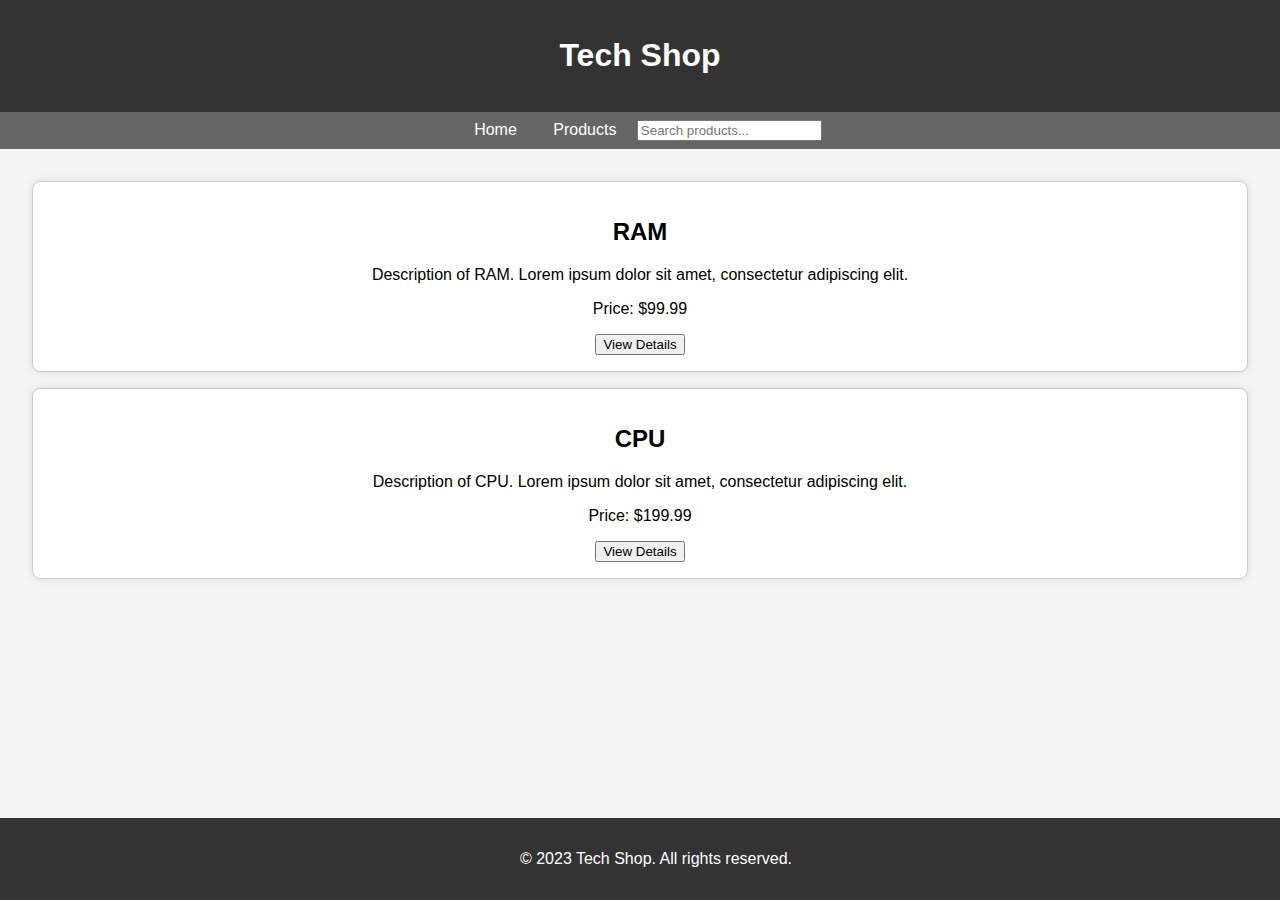
==== index.html @ 892a9ae0 "html added" ====
<!DOCTYPE html>
<html lang="en">
<head>
    <meta charset="UTF-8">
    <meta name="viewport" content="width=device-width, initial-scale=1.0">
    <title>Tech Shop</title>
    <style>
        body {
            font-family: Arial, sans-serif;
            margin: 0;
            padding: 0;
            background-color: #f4f4f4;
        }

        header {
            background-color: #333;
            color: #fff;
            padding: 1em;
            text-align: center;
        }

        nav {
            background-color: #666;
            padding: 0.5em;
            text-align: center;
        }

        nav a {
            color: #fff;
            text-decoration: none;
            margin: 0 1em;
        }

        section {
            padding: 1em;
        }

        .product {
            border: 1px solid #ccc;
            border-radius: 8px;
            padding: 1em;
            margin: 1em;
            text-align: center;
            background-color: #fff;
            box-shadow: 0 0 10px rgba(0, 0, 0, 0.1);
        }

        footer {
            background-color: #333;
            color: #fff;
            text-align: center;
            padding: 1em;
            position: absolute;
            bottom: 0;
            width: 100%;
        }

    </style>
</head>
<body>

    <header>
        <h1>Tech Shop</h1>
    </header>

    <nav>
        <a href="#">Home</a>
        <a href="#" id="showProducts">Products</a>
        <input type="text" id="searchInput" placeholder="Search products...">
    </nav>

    <section id="productList">
        <div class="product" data-name="RAM">
            <h2>RAM</h2>
            <p>Description of RAM. Lorem ipsum dolor sit amet, consectetur adipiscing elit.</p>
            <p>Price: $99.99</p>
            <button onclick="viewProduct('RAM')">View Details</button>
        </div>

        <div class="product" data-name="CPU">
            <h2>CPU</h2>
            <p>Description of CPU. Lorem ipsum dolor sit amet, consectetur adipiscing elit.</p>
            <p>Price: $199.99</p>
            <button onclick="viewProduct('CPU')">View Details</button>
        </div>

        <!-- Add more product elements as needed -->

    </section>

    <section id="productDetails" style="display: none;">
        <h2 id="productName"></h2>
        <p id="productDescription"></p>
        <p id="productPrice"></p>
        <button onclick="goBack()">Go Back</button>
    </section>

    <footer>
        <p>&copy; 2023 Tech Shop. All rights reserved.</p>
    </footer>

    <script>
        document.getElementById('showProducts').addEventListener('click', function() {
            document.getElementById('productList').style.display = 'flex';
            document.getElementById('productDetails').style.display = 'none';
        });

        function viewProduct(productName) {
            document.getElementById('productList').style.display = 'none';
            document.getElementById('productDetails').style.display = 'block';

            // Simulated product data (in a real-world scenario, this data would come from a server)
            const products = {
                'RAM': { name: 'RAM', description: 'Description of RAM. Lorem ipsum dolor sit amet, consectetur adipiscing elit.', price: '$99.99' },
                'CPU': { name: 'CPU', description: 'Description of CPU. Lorem ipsum dolor sit amet, consectetur adipiscing elit.', price: '$199.99' },
                // Add more products as needed
            };

            const product = products[productName];

            document.getElementById('productName').textContent = product.name;
            document.getElementById('productDescription').textContent = product.description;
            document.getElementById('productPrice').textContent = 'Price: ' + product.price;
        }

        function goBack() {
            document.getElementById('productList').style.display = 'flex';
            document.getElementById('productDetails').style.display = 'none';
        }
    </script>

</body>
</html>
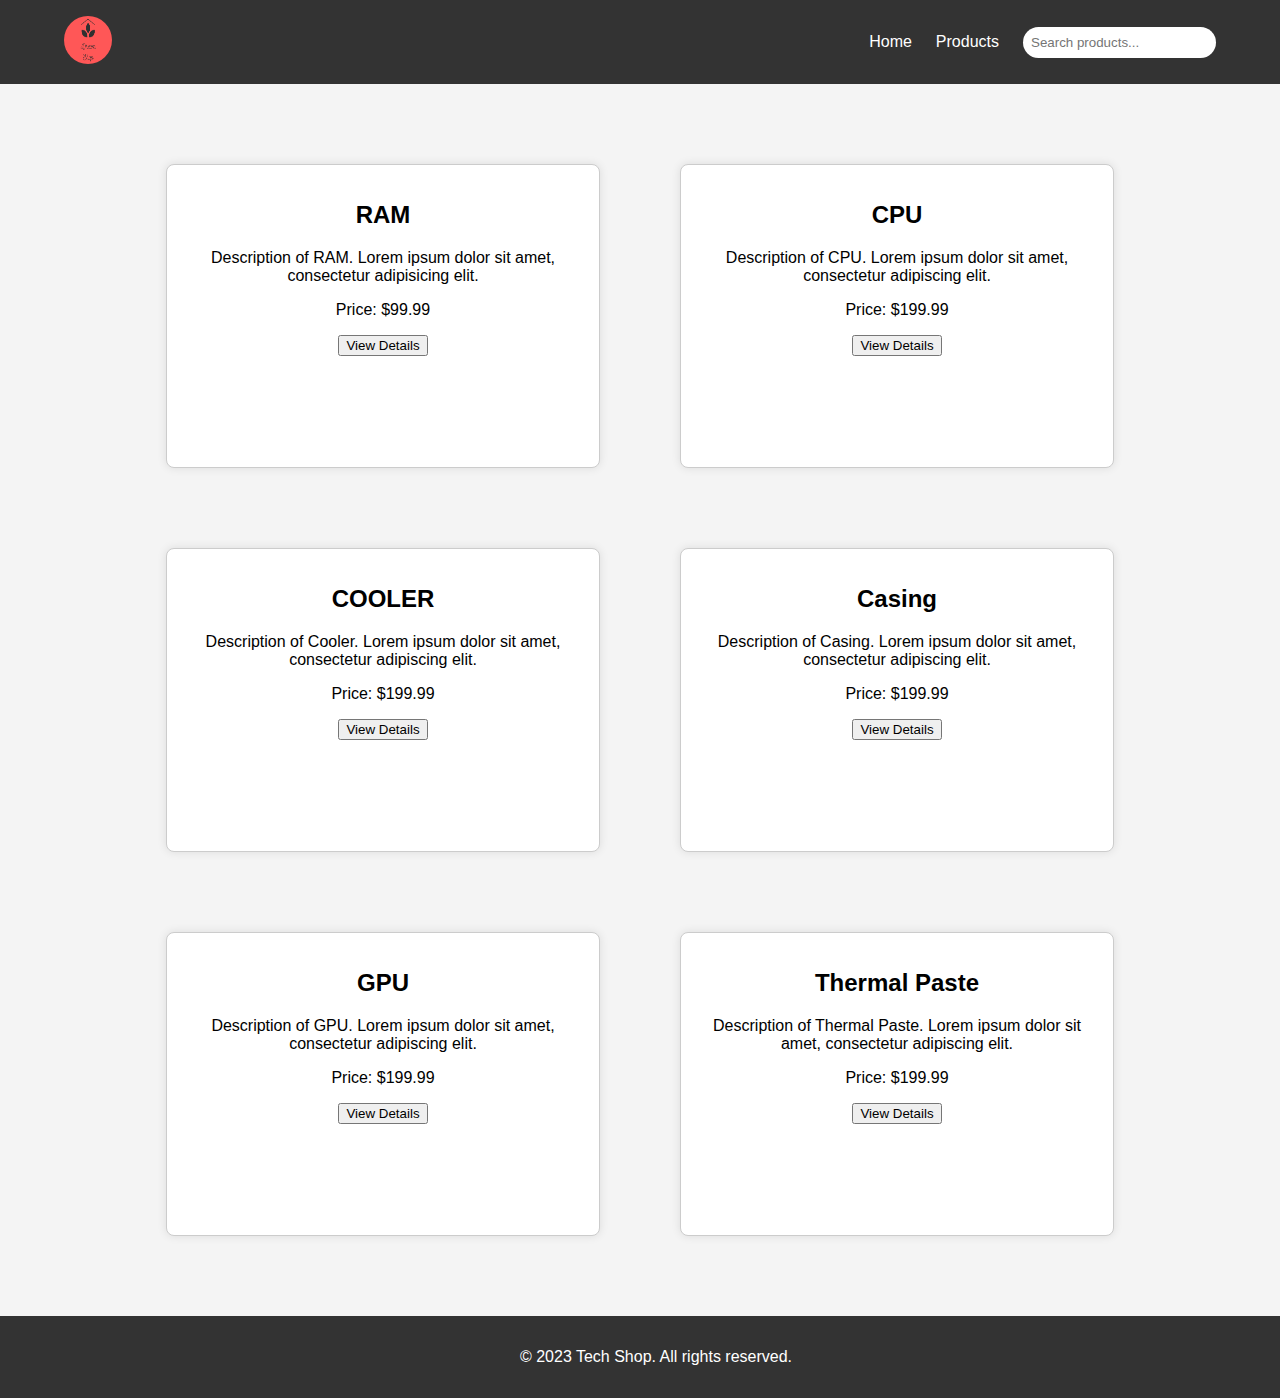
==== commit 3eabba7c: "Working a bit on the FrontEnd" ====
--- a/index.html
+++ b/index.html
@@ -1,133 +1,82 @@
-<!DOCTYPE html>
-<html lang="en">
-<head>
-    <meta charset="UTF-8">
-    <meta name="viewport" content="width=device-width, initial-scale=1.0">
-    <title>Tech Shop</title>
-    <style>
-        body {
-            font-family: Arial, sans-serif;
-            margin: 0;
-            padding: 0;
-            background-color: #f4f4f4;
-        }
-
-        header {
-            background-color: #333;
-            color: #fff;
-            padding: 1em;
-            text-align: center;
-        }
-
-        nav {
-            background-color: #666;
-            padding: 0.5em;
-            text-align: center;
-        }
-
-        nav a {
-            color: #fff;
-            text-decoration: none;
-            margin: 0 1em;
-        }
-
-        section {
-            padding: 1em;
-        }
-
-        .product {
-            border: 1px solid #ccc;
-            border-radius: 8px;
-            padding: 1em;
-            margin: 1em;
-            text-align: center;
-            background-color: #fff;
-            box-shadow: 0 0 10px rgba(0, 0, 0, 0.1);
-        }
-
-        footer {
-            background-color: #333;
-            color: #fff;
-            text-align: center;
-            padding: 1em;
-            position: absolute;
-            bottom: 0;
-            width: 100%;
-        }
-
-    </style>
-</head>
-<body>
-
-    <header>
-        <h1>Tech Shop</h1>
-    </header>
-
-    <nav>
-        <a href="#">Home</a>
-        <a href="#" id="showProducts">Products</a>
-        <input type="text" id="searchInput" placeholder="Search products...">
-    </nav>
-
-    <section id="productList">
-        <div class="product" data-name="RAM">
-            <h2>RAM</h2>
-            <p>Description of RAM. Lorem ipsum dolor sit amet, consectetur adipiscing elit.</p>
-            <p>Price: $99.99</p>
-            <button onclick="viewProduct('RAM')">View Details</button>
-        </div>
-
-        <div class="product" data-name="CPU">
-            <h2>CPU</h2>
-            <p>Description of CPU. Lorem ipsum dolor sit amet, consectetur adipiscing elit.</p>
-            <p>Price: $199.99</p>
-            <button onclick="viewProduct('CPU')">View Details</button>
-        </div>
-
-        <!-- Add more product elements as needed -->
-
-    </section>
-
-    <section id="productDetails" style="display: none;">
-        <h2 id="productName"></h2>
-        <p id="productDescription"></p>
-        <p id="productPrice"></p>
-        <button onclick="goBack()">Go Back</button>
-    </section>
-
-    <footer>
-        <p>&copy; 2023 Tech Shop. All rights reserved.</p>
-    </footer>
-
-    <script>
-        document.getElementById('showProducts').addEventListener('click', function() {
-            document.getElementById('productList').style.display = 'flex';
-            document.getElementById('productDetails').style.display = 'none';
-        });
-
-        function viewProduct(productName) {
-            document.getElementById('productList').style.display = 'none';
-            document.getElementById('productDetails').style.display = 'block';
-
-            // Simulated product data (in a real-world scenario, this data would come from a server)
-            const products = {
-                'RAM': { name: 'RAM', description: 'Description of RAM. Lorem ipsum dolor sit amet, consectetur adipiscing elit.', price: '$99.99' },
-                'CPU': { name: 'CPU', description: 'Description of CPU. Lorem ipsum dolor sit amet, consectetur adipiscing elit.', price: '$199.99' },
-                // Add more products as needed
-            };
-
-            const product = products[productName];
-
-            document.getElementById('productName').textContent = product.name;
-            document.getElementById('productDescription').textContent = product.description;
-            document.getElementById('productPrice').textContent = 'Price: ' + product.price;
-        }
-
-        function goBack() {
-            document.getElementById('productList').style.display = 'flex';
-            document.getElementById('productDetails').style.display = 'none';
-        }
-    </script>
-
-</body>
-</html>+<!DOCTYPE html>
+<html lang="en">
+<head>
+    <meta charset="UTF-8">
+    <meta name="viewport" content="width=device-width, initial-scale=1.0">
+    <link rel="stylesheet" href="style.css">
+    <title>Tech Shop</title>
+</head>
+<body>
+    <nav>
+        <div class="logo">
+            <img src="./Shop%20Logo.F.png" alt="logo">
+        </div>
+        <div class="items">
+            <a href="index.html">Home</a>
+            <a target="_blank" href="https://matias.ma/nsfw/" id="showProducts">Products</a>
+            <input type="text" id="searchInput" placeholder="Search products...">
+        </div>
+    </nav>
+
+    <section id="productList">
+        <div class="product" data-name="RAM">
+            <h2>RAM</h2>
+            <p>Description of RAM. Lorem ipsum dolor sit amet, consectetur adipisicing elit.</p>
+            <p>Price: $99.99</p>
+            <button onclick="viewProduct('RAM', '$99.99')">View Details</button>
+        </div>
+
+        <div class="product" data-name="CPU">
+            <h2>CPU</h2>
+            <p>Description of CPU. Lorem ipsum dolor sit amet, consectetur adipiscing elit.</p>
+            <p>Price: $199.99</p>
+            <button onclick="viewProduct('CPU', '$99.99')">View Details</button>
+        </div>
+
+        <div class="product" data-name="Cooler">
+            <h2>COOLER</h2>
+            <p>Description of Cooler. Lorem ipsum dolor sit amet, consectetur adipiscing elit.</p>
+            <p>Price: $199.99</p>
+            <button onclick="viewProduct('Cooler', '$99.99')">View Details</button>
+        </div>
+
+        <div class="product" data-name="Cooler">
+            <h2>Casing</h2>
+            <p>Description of Casing. Lorem ipsum dolor sit amet, consectetur adipiscing elit.</p>
+            <p>Price: $199.99</p>
+            <button onclick="viewProduct('Casing', '$99.99')">View Details</button>
+        </div>
+
+        <div class="product" data-name="Cooler">
+            <h2>GPU</h2>
+            <p>Description of GPU. Lorem ipsum dolor sit amet, consectetur adipiscing elit.</p>
+            <p>Price: $199.99</p>
+            <button onclick="viewProduct('GPU', '$99.99')">View Details</button>
+        </div>
+
+        <div class="product" data-name="Cooler">
+            <h2>Thermal Paste</h2>
+            <p>Description of Thermal Paste. Lorem ipsum dolor sit amet, consectetur adipiscing elit.</p>
+            <p>Price: $199.99</p>
+            <button onclick="viewProduct('Thermal Paste', '$99.99')">View Details</button>
+        </div>
+
+        <!-- Add more product elements as needed -->
+
+    </section>
+
+    <section id="productDetails" style="display: none;">
+        <h2 id="productName"></h2>
+        <p id="productDescription"></p>
+        <p id="productPrice"></p>
+        <button onclick="goBack()">Go Back</button>
+    </section>
+
+    <footer>
+        <p>&copy; 2023 Tech Shop. All rights reserved.</p>
+    </footer>
+
+<!--Adding Javascript-->
+<script src="main.js"></script>
+</body>
+</html>
--- a/style.css
+++ b/style.css
@@ -0,0 +1,80 @@
+body {
+    box-sizing: border-box;
+    font-family: Arial, sans-serif;
+    margin: 0;
+    padding: 0;
+    background-color: #f4f4f4;
+    overflow-x: hidden;
+    height: fit-content;
+    width: 100vw;
+}
+
+.logo > img{
+    width: 3rem;
+    height: 3rem;
+    border-radius: 50%;
+}
+
+nav {
+    display: flex;
+    align-items: center;
+    justify-content: space-between;
+    gap: 1.5rem;
+    background-color: #333;
+    padding: 1rem 4rem 1rem 4rem;
+    text-align: center;
+}
+
+nav > .items {
+    display: flex;
+    align-items: center;
+    justify-content: space-between;
+    gap: 1.5rem;
+}
+
+nav a {
+    color: #fff;
+    text-decoration: none;
+}
+
+section {
+    padding: 1em;
+}
+
+#searchInput{
+    padding: 0.5rem;
+    border: none;
+    border-radius: 20px;
+}
+
+#productList{
+    display: flex;
+    flex-direction: row;
+    justify-content: center;
+    gap: 5rem;
+    flex-wrap: wrap;
+    align-items: center;
+    width: 100vw;
+    height: fit-content;
+    padding: 5rem 0;
+}
+
+.product {
+    height: 30vh;
+    max-width: 400px;
+    border: 1px solid #ccc;
+    border-radius: 8px;
+    padding: 1rem;
+    text-align: center;
+    background-color: #fff;
+    box-shadow: 0 0 10px rgba(0, 0, 0, 0.1);
+}
+
+footer {
+    background-color: #333;
+    color: #fff;
+    text-align: center;
+    padding: 1em;
+    bottom: 0;
+    width: 100%;
+}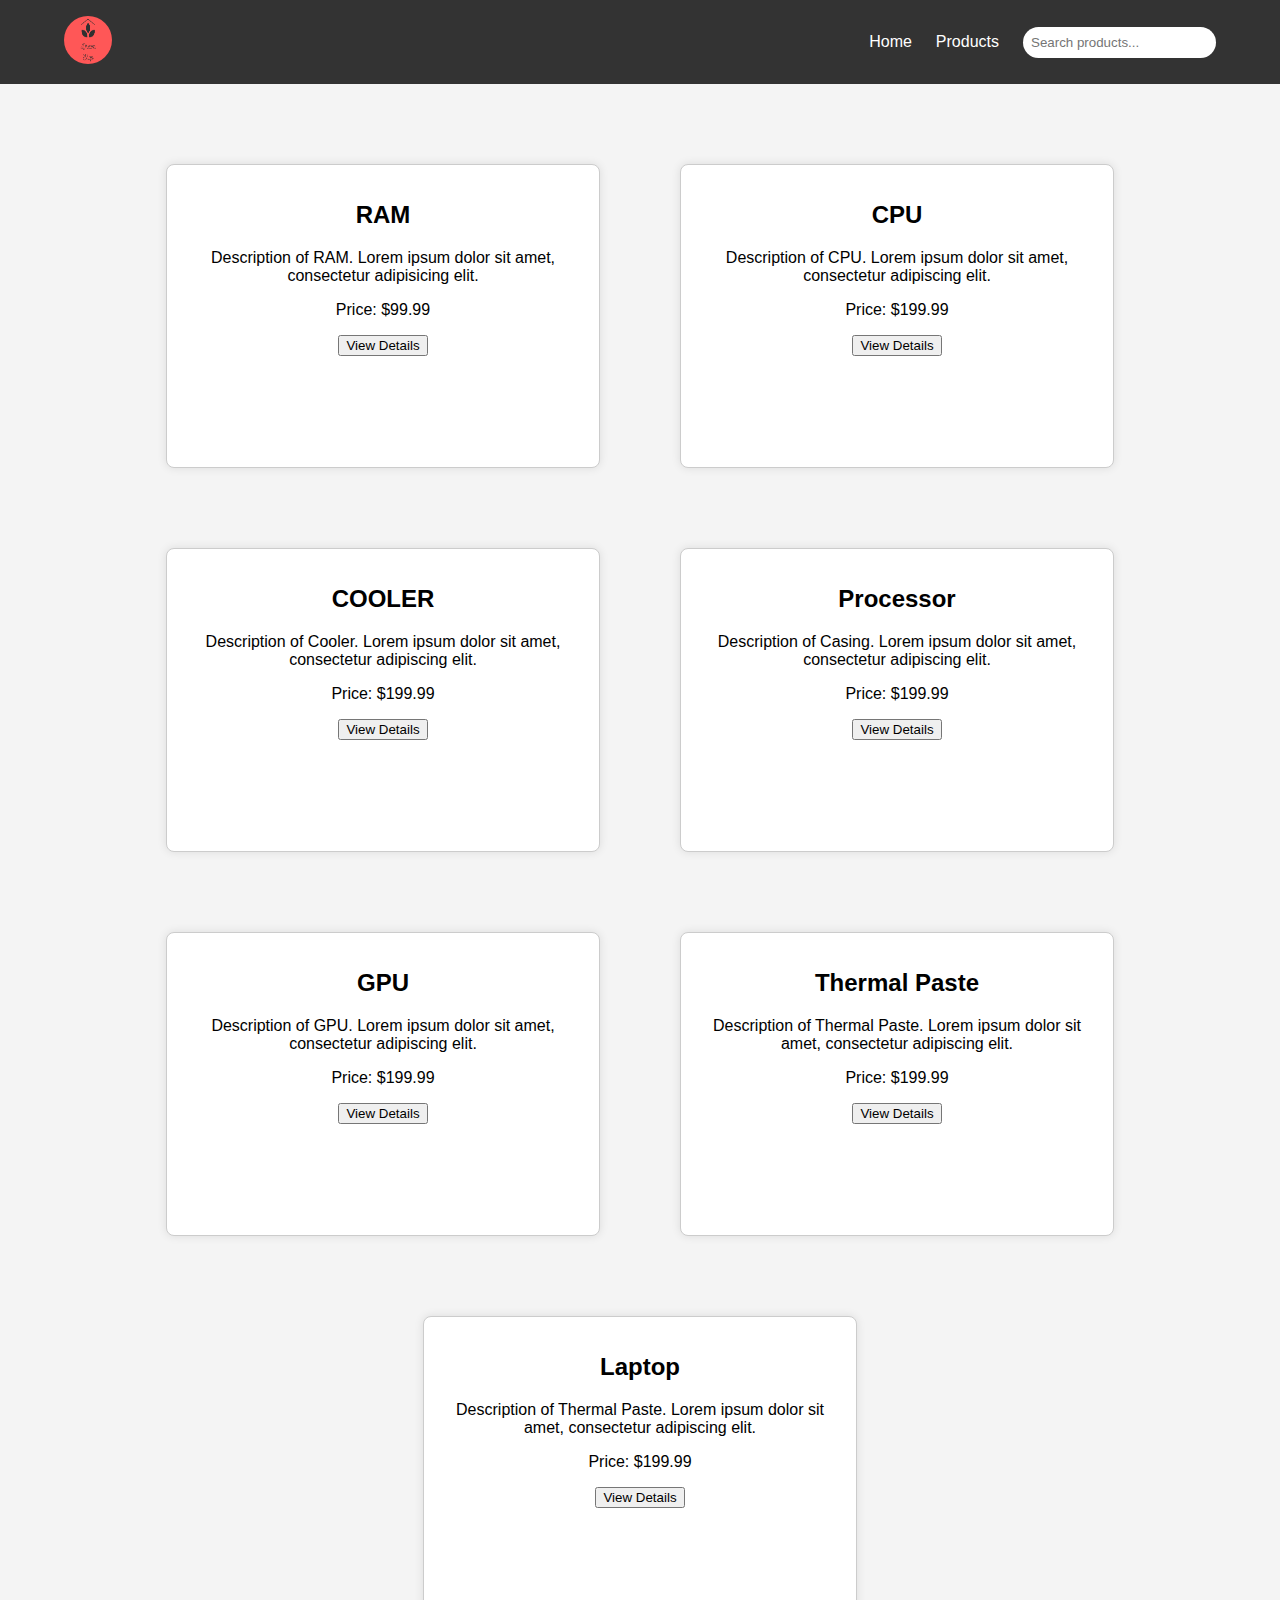
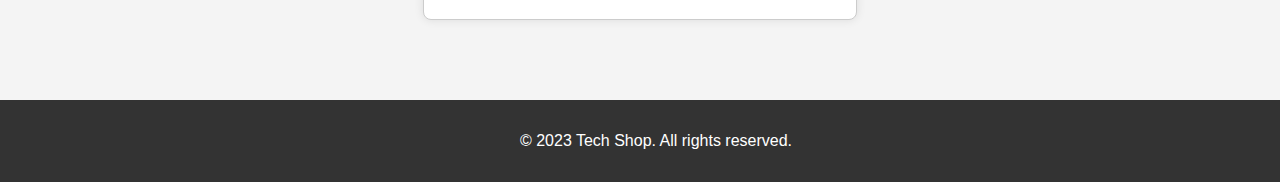
==== commit 7e9b51c1: "casing changed to processor" ====
--- a/index.html
+++ b/index.html
@@ -41,10 +41,10 @@
         </div>
 
         <div class="product" data-name="Cooler">
-            <h2>Casing</h2>
+            <h2>Processor</h2>
             <p>Description of Casing. Lorem ipsum dolor sit amet, consectetur adipiscing elit.</p>
             <p>Price: $199.99</p>
-            <button onclick="viewProduct('Casing', '$99.99')">View Details</button>
+            <button onclick="viewProduct('Processor', '$99.99')">View Details</button>
         </div>
 
         <div class="product" data-name="Cooler">
@@ -61,6 +61,12 @@
             <button onclick="viewProduct('Thermal Paste', '$99.99')">View Details</button>
         </div>
 
+        <div class="product" data-name="Cooler">
+            <h2>Laptop</h2>
+            <p>Description of Thermal Paste. Lorem ipsum dolor sit amet, consectetur adipiscing elit.</p>
+            <p>Price: $199.99</p>
+            <button onclick="viewProduct('Laptop', '$99.99')">View Details</button>
+        </div>
         <!-- Add more product elements as needed -->
 
     </section>
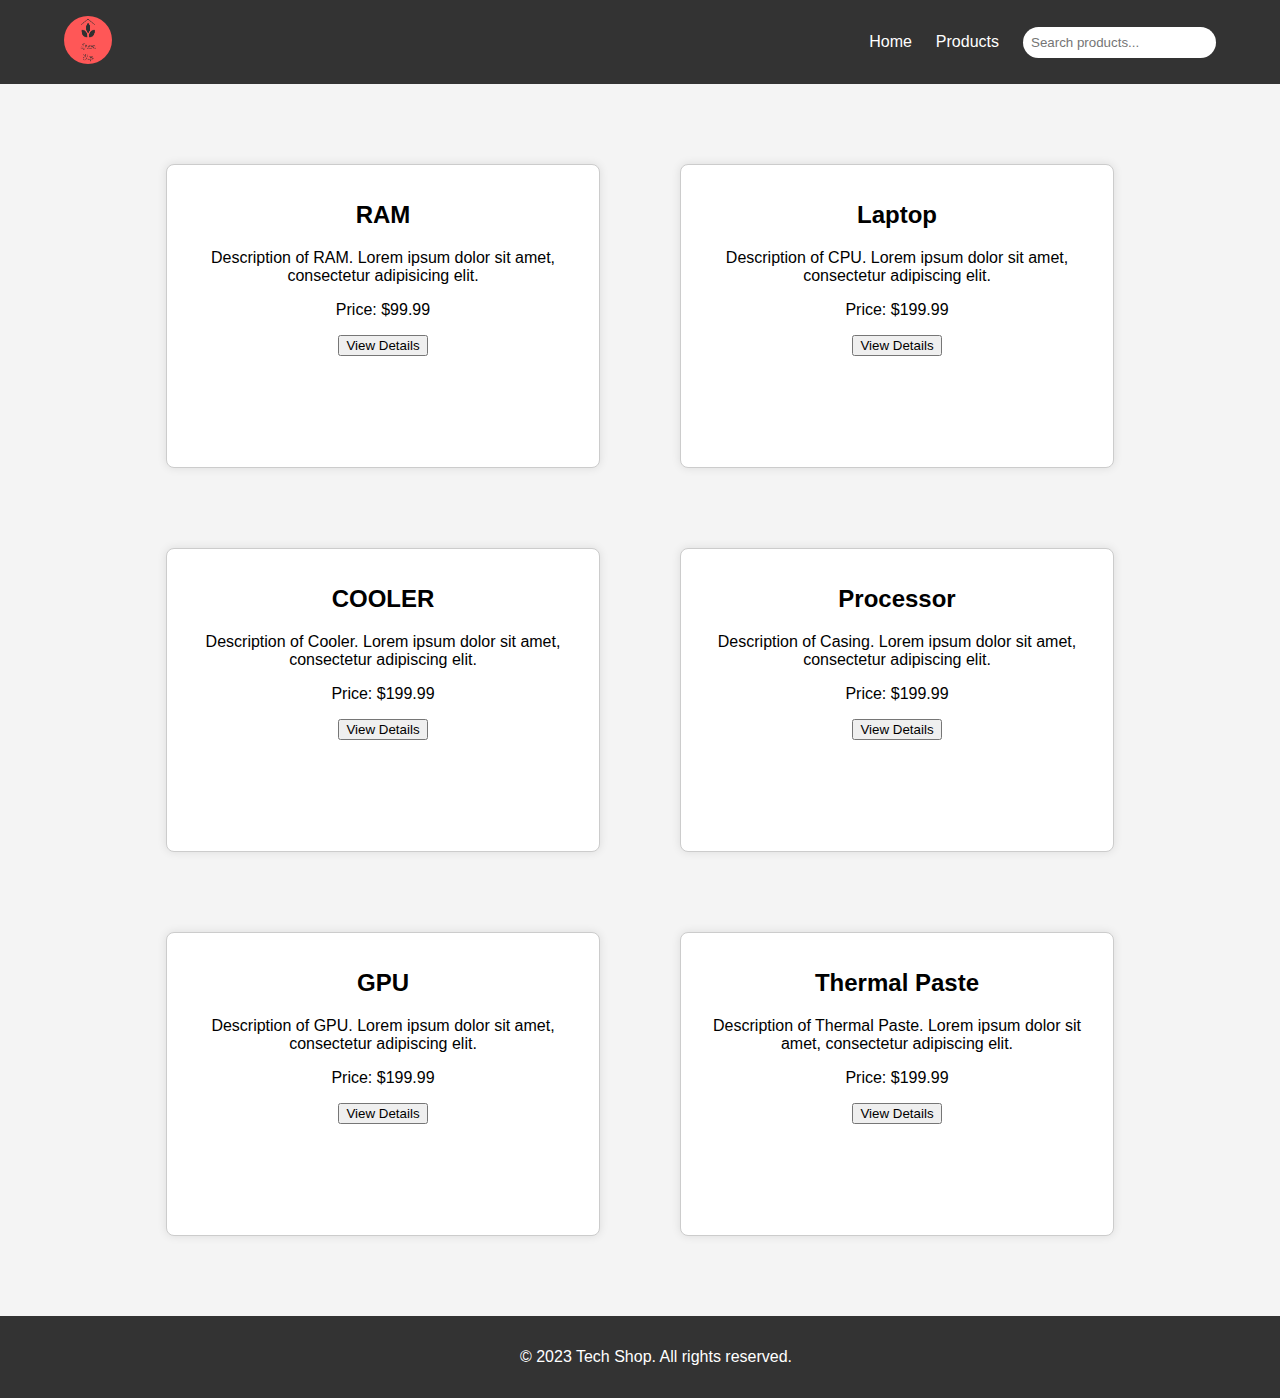
==== commit 65106a42: "Update index.html" ====
--- a/index.html
+++ b/index.html
@@ -27,10 +27,10 @@
         </div>
 
         <div class="product" data-name="CPU">
-            <h2>CPU</h2>
+            <h2>Laptop</h2>
             <p>Description of CPU. Lorem ipsum dolor sit amet, consectetur adipiscing elit.</p>
             <p>Price: $199.99</p>
-            <button onclick="viewProduct('CPU', '$99.99')">View Details</button>
+            <button onclick="viewProduct('Laptop', '$99.99')">View Details</button>
         </div>
 
         <div class="product" data-name="Cooler">
@@ -61,12 +61,6 @@
             <button onclick="viewProduct('Thermal Paste', '$99.99')">View Details</button>
         </div>
 
-        <div class="product" data-name="Cooler">
-            <h2>Laptop</h2>
-            <p>Description of Thermal Paste. Lorem ipsum dolor sit amet, consectetur adipiscing elit.</p>
-            <p>Price: $199.99</p>
-            <button onclick="viewProduct('Laptop', '$99.99')">View Details</button>
-        </div>
         <!-- Add more product elements as needed -->
 
     </section>
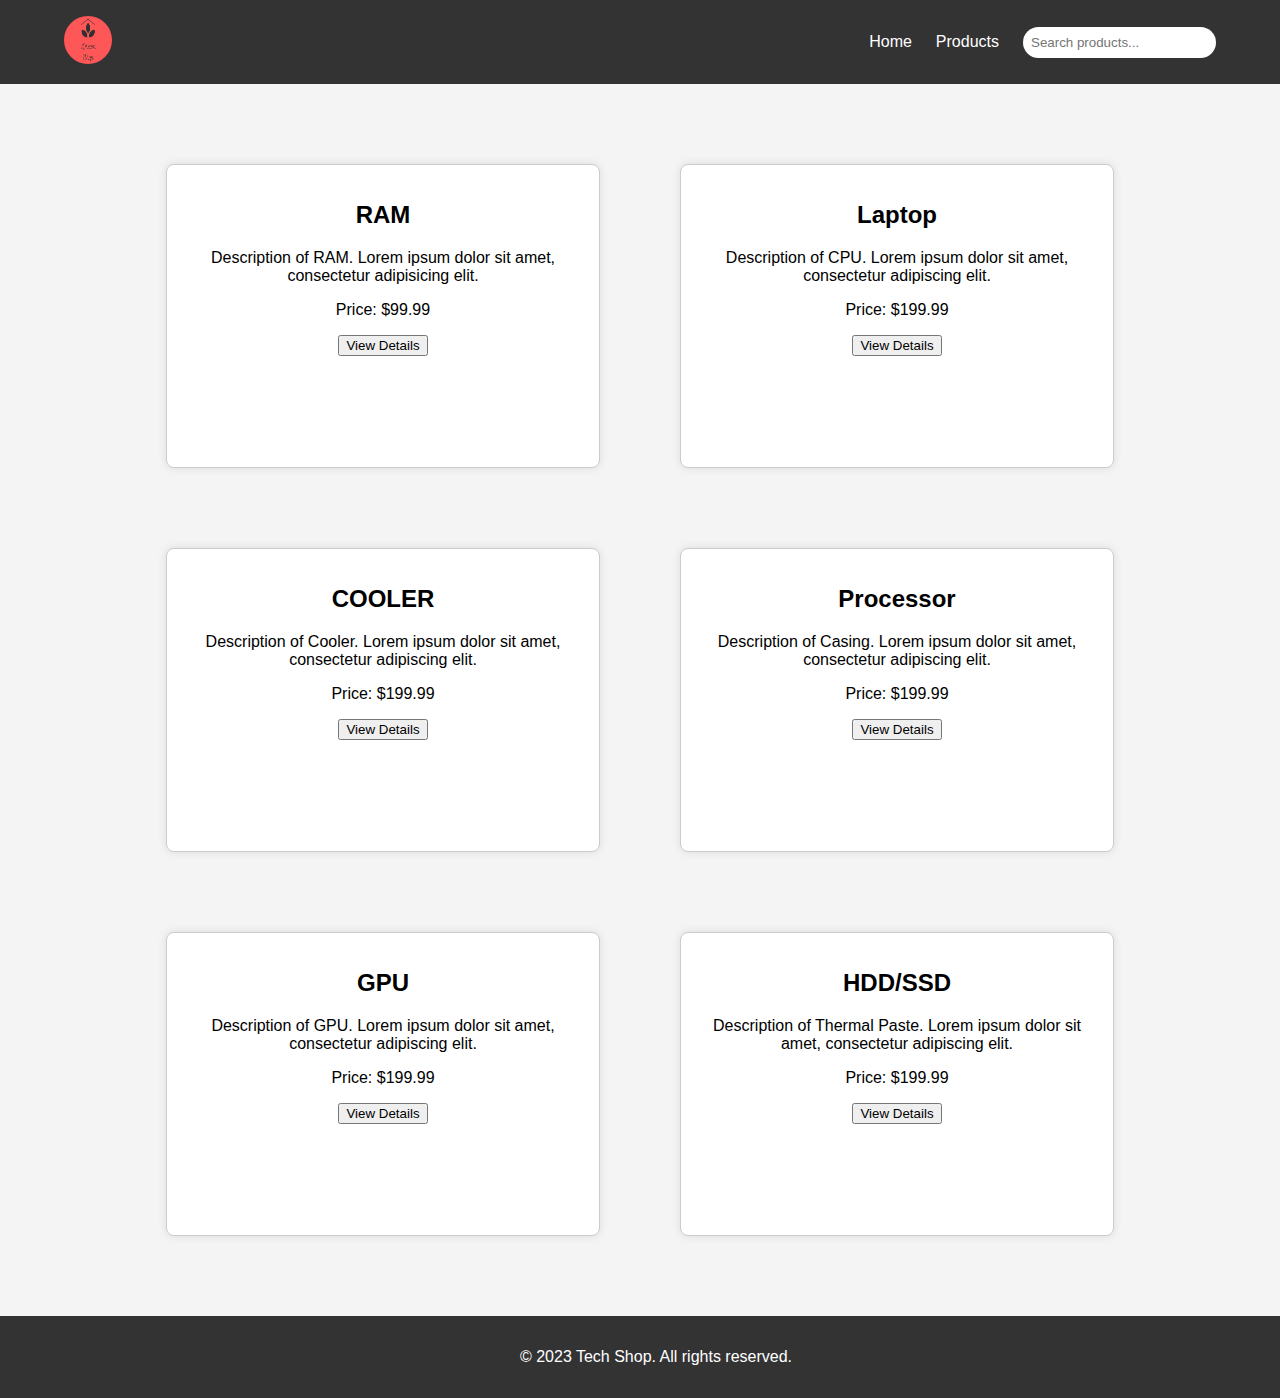
==== commit 7d4e12b7: "Update index.html" ====
--- a/index.html
+++ b/index.html
@@ -55,10 +55,10 @@
         </div>
 
         <div class="product" data-name="Cooler">
-            <h2>Thermal Paste</h2>
+            <h2>HDD/SSD</h2>
             <p>Description of Thermal Paste. Lorem ipsum dolor sit amet, consectetur adipiscing elit.</p>
             <p>Price: $199.99</p>
-            <button onclick="viewProduct('Thermal Paste', '$99.99')">View Details</button>
+            <button onclick="viewProduct('HDD/SSD', '$99.99')">View Details</button>
         </div>
 
         <!-- Add more product elements as needed -->
